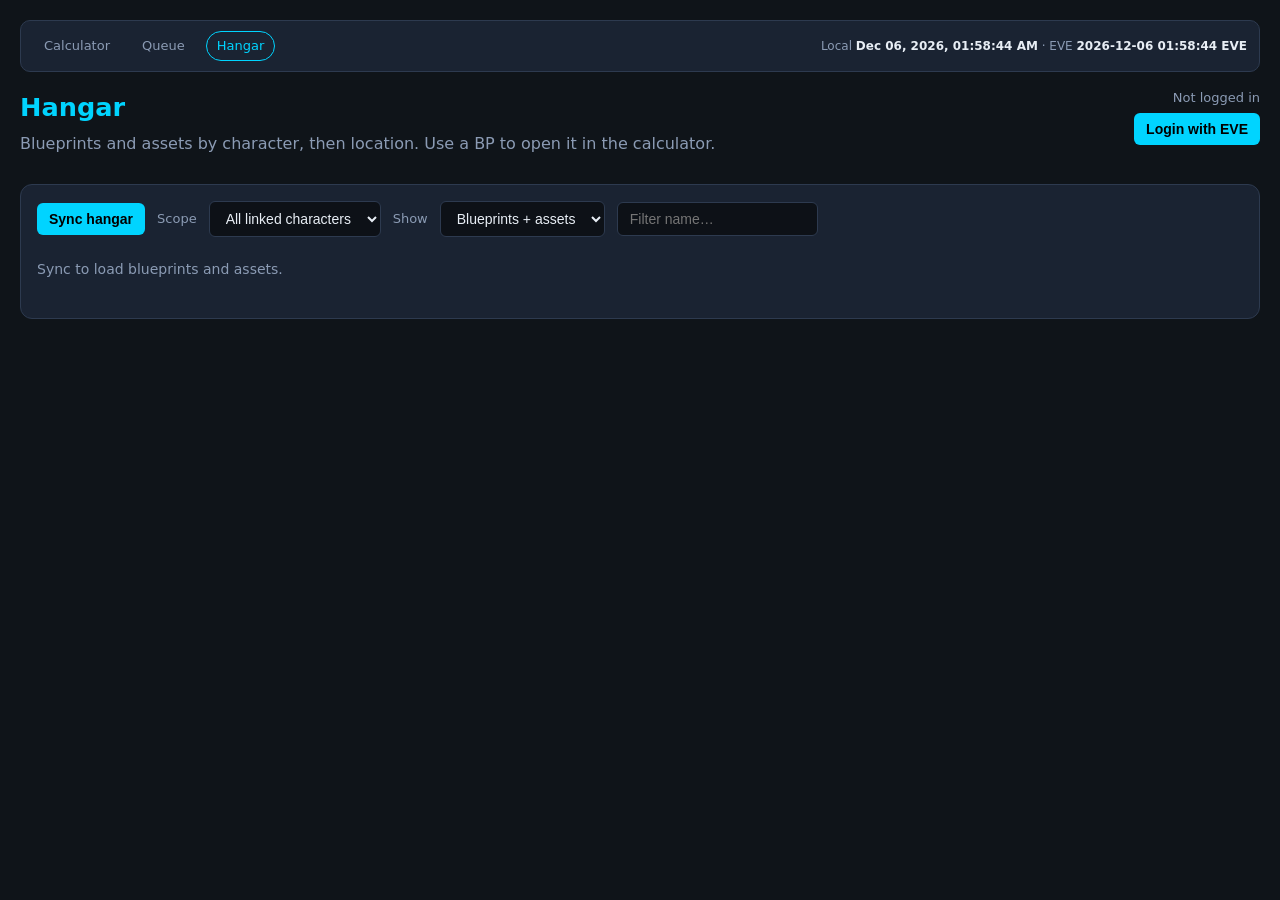
==== hangar.html @ 47788417 "Split Calculator / Queue / Hangar pages; show runs possible from assets. Co-authored-by: Cursor <cur" ====
<!DOCTYPE html>
<html lang="en">
<head>
<meta charset="UTF-8">
<meta name="viewport" content="width=device-width, initial-scale=1.0">
<title>Hangar · EVE Industry</title>
<link rel="stylesheet" href="styles.css?v=20261108h">
</head>
<body data-page="hangar">
<div class="container">
  <nav class="app-nav">
    <a href="index.html" data-nav="calc">Calculator</a>
    <a href="queue.html" data-nav="queue">Queue</a>
    <a href="hangar.html" data-nav="hangar">Hangar</a>
    <span class="clock"><span id="localClock"></span> · <span id="eveClock"></span></span>
  </nav>

  <div class="row" style="justify-content:space-between;align-items:flex-start;">
    <div>
      <h1>Hangar</h1>
      <p class="sub">Blueprints and assets by character, then location. Use a BP to open it in the calculator.</p>
    </div>
    <div style="text-align:right;min-width:260px;">
      <div id="authStatus" class="muted" style="font-size:13px;margin-bottom:6px;">Not logged in</div>
      <div class="row" style="justify-content:flex-end;margin-bottom:0;">
        <select id="characterSelect" hidden title="Linked characters" style="max-width:180px;"></select>
        <button type="button" id="eveLoginBtn" onclick="eveLogin()">Login with EVE</button>
        <button type="button" class="secondary" id="eveAddCharBtn" onclick="eveLogin()" hidden>Add character</button>
        <button type="button" class="ghost" id="eveRemoveCharBtn" onclick="eveRemoveActive()" hidden>Remove</button>
        <button type="button" class="ghost" id="eveLogoutBtn" onclick="eveLogoutAll()" hidden>Logout all</button>
      </div>
    </div>
  </div>

  <div class="panel">
    <div class="row" style="margin-bottom:8px;">
      <button type="button" onclick="refreshHangar()">Sync hangar</button>
      <label>Scope</label>
      <select id="esiSyncScope">
        <option value="all">All linked characters</option>
        <option value="active">Active character</option>
      </select>
      <label>Show</label>
      <select id="hangarView">
        <option value="both">Blueprints + assets</option>
        <option value="bp">Blueprints only</option>
        <option value="assets">Assets only</option>
      </select>
      <input type="search" id="hangarFilter" placeholder="Filter name…" style="min-width:200px;">
      <span id="esiSyncStatus" class="muted"></span>
    </div>
    <div id="hangarRoot"><p class="empty-state">Sync to load blueprints and assets.</p></div>
  </div>
</div>

<script src="config.js?v=20261108h"></script>
<script src="eve-industry-data.js?v=20261108h"></script>
<script src="industry-core.js?v=20261108h"></script>
<script src="auth.js?v=20261108h"></script>
<script src="app-common.js?v=20261108h"></script>
<script>
const Core = window.EveIndustryCore;
const App = window.EveApp;
const SDE = window.EVE_INDUSTRY_SDE;

let bpTypeToRecipes = new Map();
let nameToTypeId = new Map();

function typeName(id) {
  return (SDE && SDE.names && SDE.names[String(id)]) || ('Type ' + id);
}

function rebuildMaps() {
  bpTypeToRecipes = new Map();
  nameToTypeId = new Map();
  if (!SDE) return;
  for (const [id, name] of Object.entries(SDE.names || {})) {
    nameToTypeId.set(String(name).toLowerCase(), Number(id));
  }
  for (const r of SDE.recipes || []) {
    const bp = Number(r.bp);
    const productName = typeName(r.p);
    if (!bpTypeToRecipes.has(bp)) bpTypeToRecipes.set(bp, []);
    bpTypeToRecipes.get(bp).push({
      productName,
      outputQty: r.q,
      materials: r.m || [],
      activity: r.a
    });
  }
}

function recipeForBp(typeId) {
  const list = bpTypeToRecipes.get(Number(typeId)) || [];
  return list[0] || null;
}

function materialNeeded(baseQty, runs, me) {
  return Core.materialNeeded(baseQty, runs, me, 1);
}

function runsForBlueprint(bp) {
  const recipe = recipeForBp(bp.type_id);
  const cache = App.loadEsiCache();
  const assetQty = (cache && cache.assetQty) || {};
  if (!recipe) return { runs: null, limiter: null, known: false };
  const me = Number(bp.material_efficiency) || 0;
  const reqs = {};
  for (const [tid, qty] of recipe.materials) {
    const name = typeName(tid);
    reqs[name] = materialNeeded(qty, 1, recipe.activity === 'r' ? 0 : me);
  }
  const possible = App.runsPossibleFromAssets(reqs, assetQty, nameToTypeId);
  const bpcCap = Number(bp.runs);
  let runs = possible.runs;
  if (bpcCap > 0) runs = Math.min(runs, bpcCap);
  return { runs, limiter: possible.limiter, known: true, bpcCap };
}

function useBlueprint(typeId, me, te, runs) {
  App.setPendingBlueprint({ typeId: Number(typeId), me: Number(me), te: Number(te), runs: Number(runs) });
  window.location.href = 'index.html';
}

function renderHangar() {
  const root = document.getElementById('hangarRoot');
  const cache = App.loadEsiCache();
  if (!cache || (!(cache.blueprints || []).length && !(cache.assets || []).length)) {
    root.innerHTML = '<p class="empty-state">No hangar data yet — sync while logged in.</p>';
    return;
  }
  const view = document.getElementById('hangarView').value;
  const q = (document.getElementById('hangarFilter').value || '').trim().toLowerCase();
  const tree = App.groupHangar(cache, Core);
  if (!tree.length) {
    root.innerHTML = '<p class="empty-state">Nothing to show.</p>';
    return;
  }

  let html = '';
  for (const char of tree) {
    html += `<h3>${char.name}</h3>`;
    if (!char.locations.length) {
      html += '<p class="empty-state">No locations for this character.</p>';
      continue;
    }
    for (const loc of char.locations) {
      let bps = loc.blueprints || [];
      let assets = loc.assets || [];
      if (q) {
        bps = bps.filter((bp) => {
          const recipe = recipeForBp(bp.type_id);
          const product = recipe ? recipe.productName : typeName(bp.type_id);
          return product.toLowerCase().includes(q) || typeName(bp.type_id).toLowerCase().includes(q);
        });
        assets = assets.filter((a) => typeName(a.type_id).toLowerCase().includes(q));
      }
      if (view === 'bp') assets = [];
      if (view === 'assets') bps = [];
      if (!bps.length && !assets.length) continue;

      html += `<div class="loc-block"><h4>${loc.name} <span class="muted">· ${loc.ref ? loc.ref.kind : 'other'}</span></h4>`;

      if (bps.length) {
        html += `<div class="muted" style="margin-bottom:4px;">Blueprints (${bps.length})</div>
          <div class="esi-scroll"><table><thead><tr>
            <th>Product / BP</th><th>ME</th><th>TE</th><th>Runs</th><th>Can run</th><th></th>
          </tr></thead><tbody>`;
        const sorted = [...bps].sort((a, b) => {
          const pa = (recipeForBp(a.type_id) || {}).productName || typeName(a.type_id);
          const pb = (recipeForBp(b.type_id) || {}).productName || typeName(b.type_id);
          return pa.localeCompare(pb);
        });
        for (const bp of sorted.slice(0, 300)) {
          const recipe = recipeForBp(bp.type_id);
          const product = recipe ? recipe.productName : typeName(bp.type_id);
          const me = Number(bp.material_efficiency) || 0;
          const te = Number(bp.time_efficiency) || 0;
          const runs = Number(bp.runs);
          const can = runsForBlueprint(bp);
          const canLabel = !can.known ? '—' : (can.runs + (can.limiter ? ` <span class="muted">(lim ${can.limiter})</span>` : ''));
          html += `<tr>
            <td>${product}${recipe ? '' : ' <span class="muted">(unmapped)</span>'}
              <div class="muted" style="font-size:11px;">${typeName(bp.type_id)} · ${runs === -1 ? 'BPO' : 'BPC ×' + runs}</div></td>
            <td class="qty">${me}</td>
            <td class="qty">${te}</td>
            <td class="qty">${runs === -1 ? '∞' : runs}</td>
            <td class="qty">${canLabel}</td>
            <td>${recipe
              ? `<button type="button" class="ghost" onclick="useBlueprint(${bp.type_id},${me},${te},${runs})">Use in calculator</button>`
              : ''}</td>
          </tr>`;
        }
        html += '</tbody></table></div>';
        if (sorted.length > 300) html += `<p class="muted">Showing 300 of ${sorted.length} blueprints.</p>`;
      }

      if (assets.length) {
        // Aggregate duplicate type stacks in this location for readability.
        const byType = new Map();
        for (const a of assets) {
          const tid = Number(a.type_id);
          byType.set(tid, (byType.get(tid) || 0) + (Number(a.quantity) || 0));
        }
        const rows = [...byType.entries()]
          .map(([tid, qty]) => ({ tid, qty, name: typeName(tid) }))
          .sort((a, b) => b.qty - a.qty || a.name.localeCompare(b.name));
        html += `<div class="muted" style="margin:10px 0 4px;">Assets (${rows.length} types)</div>
          <div class="esi-scroll"><table><thead><tr><th>Item</th><th>Qty</th></tr></thead><tbody>`;
        for (const row of rows.slice(0, 400)) {
          html += `<tr><td>${row.name}</td><td class="qty">${App.formatQty(row.qty)}</td></tr>`;
        }
        html += '</tbody></table></div>';
        if (rows.length > 400) html += `<p class="muted">Showing 400 of ${rows.length} asset types.</p>`;
      }

      html += '</div>';
    }
  }
  root.innerHTML = html || '<p class="empty-state">No rows match this filter.</p>';
}

async function refreshHangar() {
  const status = document.getElementById('esiSyncStatus');
  try {
    await App.syncEsi({
      statusEl: status,
      onDone: () => renderHangar()
    });
  } catch (err) {
    status.innerHTML = `<span class="status-bad">Sync failed:</span> ${err.message}`;
  }
}

async function init() {
  App.markActiveNav();
  App.startClocks();
  rebuildMaps();

  try {
    const handled = await EveAuth.handleRedirectCallback();
    if (handled) {
      document.getElementById('esiSyncStatus').innerHTML =
        '<span class="status-ok">Character linked.</span> Sync hangar to load inventory.';
    }
  } catch (err) {
    document.getElementById('esiSyncStatus').innerHTML =
      `<span class="status-bad">Login failed:</span> ${err.message}`;
  }
  await EveAuth.refreshIfNeeded();
  App.wireAuthChrome({ onCharacterSwitch: renderHangar });
  document.getElementById('hangarView').addEventListener('change', renderHangar);
  document.getElementById('hangarFilter').addEventListener('input', renderHangar);

  const cache = App.loadEsiCache();
  if (cache) {
    document.getElementById('esiSyncStatus').innerHTML =
      `<span class="muted">Cached sync ${App.formatLocal(cache.at)}</span>`;
    renderHangar();
  }
}

if (document.readyState === 'loading') document.addEventListener('DOMContentLoaded', init);
else init();
</script>
</body>
</html>
---- styles.css ----
:root {
  --bg: #0f1419;
  --card: #1a2332;
  --border: #2d3a4f;
  --accent: #00d4ff;
  --accent2: #7c5cff;
  --text: #e8eef5;
  --muted: #8b9bb4;
  --success: #3dd68c;
  --warn: #f5a623;
  --danger: #f07178;
}
* { box-sizing: border-box; }
body {
  font-family: 'Segoe UI', system-ui, sans-serif;
  background: var(--bg);
  color: var(--text);
  margin: 0;
  padding: 20px;
  line-height: 1.5;
}
h1 { color: var(--accent); margin: 0 0 6px; font-size: 1.6rem; }
h2 { color: var(--accent2); border-bottom: 1px solid var(--border); padding-bottom: 6px; margin-top: 0; }
h3 { color: var(--text); margin: 16px 0 8px; font-size: 1.05rem; }
.sub { color: var(--muted); margin: 0 0 16px; }
.container { max-width: 1500px; margin: 0 auto; }
.panel {
  background: var(--card);
  border: 1px solid var(--border);
  border-radius: 12px;
  padding: 16px;
  margin-bottom: 16px;
}
input, select, button, textarea {
  background: #0d1117;
  color: var(--text);
  border: 1px solid var(--border);
  border-radius: 6px;
  padding: 8px 12px;
  font-size: 14px;
}
button {
  background: var(--accent);
  color: #000;
  border: none;
  cursor: pointer;
  font-weight: 600;
}
button:hover { opacity: 0.9; }
button.secondary { background: var(--accent2); color: #fff; }
button.ghost { background: transparent; color: var(--text); border: 1px solid var(--border); }
.row { display: flex; gap: 12px; flex-wrap: wrap; align-items: center; margin-bottom: 12px; }
.row label { color: var(--muted); font-size: 13px; }
.search-wrap { position: relative; flex: 1; min-width: 260px; }
.search-wrap input { width: 100%; }
.suggestions {
  position: absolute; z-index: 20; left: 0; right: 0; top: 100%;
  background: #0d1117; border: 1px solid var(--border); border-radius: 8px;
  max-height: 280px; overflow-y: auto; display: none;
}
.suggestions.open { display: block; }
.suggestions button {
  display: block; width: 100%; text-align: left; background: transparent;
  color: var(--text); border: none; border-radius: 0; font-weight: 400; padding: 8px 12px;
}
.suggestions button:hover, .suggestions button.active { background: #243044; }
.suggestions .meta { color: var(--muted); font-size: 12px; margin-left: 8px; }
.flowchart { display: flex; flex-direction: column; align-items: center; gap: 8px; min-height: 120px; }
.node {
  background: #243044; border: 2px solid var(--accent); border-radius: 10px;
  padding: 10px 14px; min-width: 190px; max-width: 280px; text-align: center;
  cursor: pointer; user-select: none;
  transition: box-shadow 0.12s ease, border-color 0.12s ease, transform 0.12s ease;
}
.node:hover { transform: translateY(-1px); box-shadow: 0 0 0 1px rgba(0, 212, 255, 0.35); }
.node.raw { border-color: var(--success); }
.node.fuel { border-color: var(--warn); }
.node.intermediate { border-color: var(--accent2); }
.node.final { border-color: var(--accent); background: #1e3a5f; }
.node.buy-mode { border-style: dashed; opacity: 0.92; }
.node.selected {
  box-shadow: 0 0 0 2px var(--warn), 0 0 18px rgba(245, 166, 35, 0.25);
  border-color: var(--warn);
}
.node.more { cursor: default; opacity: 0.75; }
.node.more:hover { transform: none; box-shadow: none; }
.node small { color: var(--muted); display: block; font-size: 12px; }
.mode-btn {
  margin-top: 6px; padding: 2px 8px; font-size: 11px; border-radius: 999px;
  background: #0d1117; color: var(--accent); border: 1px solid var(--border); cursor: pointer;
}
.mode-btn.buy { color: var(--warn); }
.arrow { color: var(--muted); font-size: 18px; text-align: center; }
.level { display: flex; gap: 12px; flex-wrap: wrap; justify-content: center; margin: 8px 0; }
table { width: 100%; border-collapse: collapse; margin-top: 8px; }
th, td { padding: 8px 12px; text-align: left; border-bottom: 1px solid var(--border); vertical-align: middle; }
th { color: var(--muted); font-weight: 500; }
.qty { font-variant-numeric: tabular-nums; font-weight: 600; color: var(--accent); }
.isk { font-variant-numeric: tabular-nums; color: var(--success); }
.qty-input { width: 110px; padding: 6px 8px; font-variant-numeric: tabular-nums; }
.mode-select { padding: 4px 8px; font-size: 12px; }
.settings-grid {
  display: grid; grid-template-columns: repeat(auto-fit, minmax(140px, 1fr)); gap: 10px;
}
.settings-grid label { display: block; font-size: 12px; color: var(--muted); margin-bottom: 4px; }
.settings-grid input, .settings-grid select { width: 100%; }
.add-form { display: grid; grid-template-columns: 1fr 1fr; gap: 8px; }
.add-form label { font-size: 12px; color: var(--muted); }
.full { grid-column: 1 / -1; }
.tag {
  display: inline-block; background: #2d3a4f; padding: 2px 8px;
  border-radius: 4px; font-size: 12px; margin: 2px;
}
.status-ok { color: var(--success); }
.status-bad { color: var(--danger); }
.muted { color: var(--muted); }
.stats { display: flex; gap: 16px; flex-wrap: wrap; margin-bottom: 8px; }
.stat { background: #0d1117; border: 1px solid var(--border); border-radius: 8px; padding: 8px 12px; min-width: 120px; }
.stat b { display: block; color: var(--accent); font-size: 1.2rem; }
.stat b.neg { color: var(--danger); }
.pill-row { display: flex; gap: 8px; flex-wrap: wrap; margin-bottom: 10px; }
.pill {
  border: 1px solid var(--border); background: #0d1117; color: var(--muted);
  border-radius: 999px; padding: 4px 10px; font-size: 12px; cursor: pointer;
}
.pill.active { border-color: var(--accent); color: var(--accent); }
a.pill { text-decoration: none; display: inline-block; }
#knownList { max-height: 220px; overflow-y: auto; }
.three-col { display: grid; grid-template-columns: 1.1fr 1fr 1fr; gap: 16px; }
.hint {
  background: #0d1117; border: 1px dashed var(--border); border-radius: 8px;
  padding: 10px 12px; font-size: 13px; color: var(--muted); margin-bottom: 12px;
}
.empty-state { color: var(--muted); font-size: 14px; padding: 8px 0; }
.icon-btn {
  padding: 4px 8px; font-size: 12px; background: transparent;
  color: var(--muted); border: 1px solid var(--border);
}
.icon-btn:hover { color: var(--danger); border-color: var(--danger); }
.esi-scroll { max-height: 420px; overflow: auto; margin-top: 8px; }
.esi-scroll.tall { max-height: 70vh; }
.esi-scroll table { margin-top: 0; font-size: 13px; }
.esi-scroll th { position: sticky; top: 0; background: var(--card); z-index: 1; }
.esi-tabs { display: flex; gap: 6px; flex-wrap: wrap; margin: 10px 0 0; }
.esi-tabs .pill { margin: 0; }
.esi-pane[hidden] { display: none !important; }
.profit-bar { display: flex; gap: 16px; flex-wrap: wrap; margin-top: 8px; }
.dev-only { display: none; }
body.dev .dev-only { display: block; }
.site-footer {
  margin-top: 24px;
  padding-top: 12px;
  border-top: 1px solid var(--border);
  color: var(--muted);
  font-size: 12px;
  display: flex;
  justify-content: space-between;
  gap: 12px;
  flex-wrap: wrap;
}
.site-footer button {
  background: transparent;
  color: var(--muted);
  border: none;
  padding: 0;
  font-size: 12px;
  font-weight: 400;
  cursor: pointer;
  text-decoration: underline;
}
.app-nav {
  display: flex;
  flex-wrap: wrap;
  gap: 10px;
  align-items: center;
  margin: 0 0 16px;
  padding: 10px 12px;
  background: var(--card);
  border: 1px solid var(--border);
  border-radius: 10px;
}
.app-nav a {
  color: var(--muted);
  text-decoration: none;
  padding: 4px 10px;
  border-radius: 999px;
  border: 1px solid transparent;
  font-size: 13px;
}
.app-nav a:hover { color: var(--text); border-color: var(--border); }
.app-nav a.active {
  color: var(--accent);
  border-color: var(--accent);
}
.app-nav .clock {
  margin-left: auto;
  color: var(--muted);
  font-size: 12px;
  font-variant-numeric: tabular-nums;
}
.app-nav .clock strong { color: var(--text); font-weight: 600; }
.loc-block {
  border: 1px solid var(--border);
  border-radius: 8px;
  padding: 10px 12px;
  margin: 8px 0 12px;
  background: #0d1117;
}
.loc-block h4 {
  margin: 0 0 8px;
  font-size: 14px;
  color: var(--accent);
}
.job-done { opacity: 0.65; }
.job-soon td { background: rgba(245, 166, 35, 0.08); }
@media (max-width: 1100px) { .three-col { grid-template-columns: 1fr; } }
@media (max-width: 980px) { .add-form { grid-template-columns: 1fr; } }
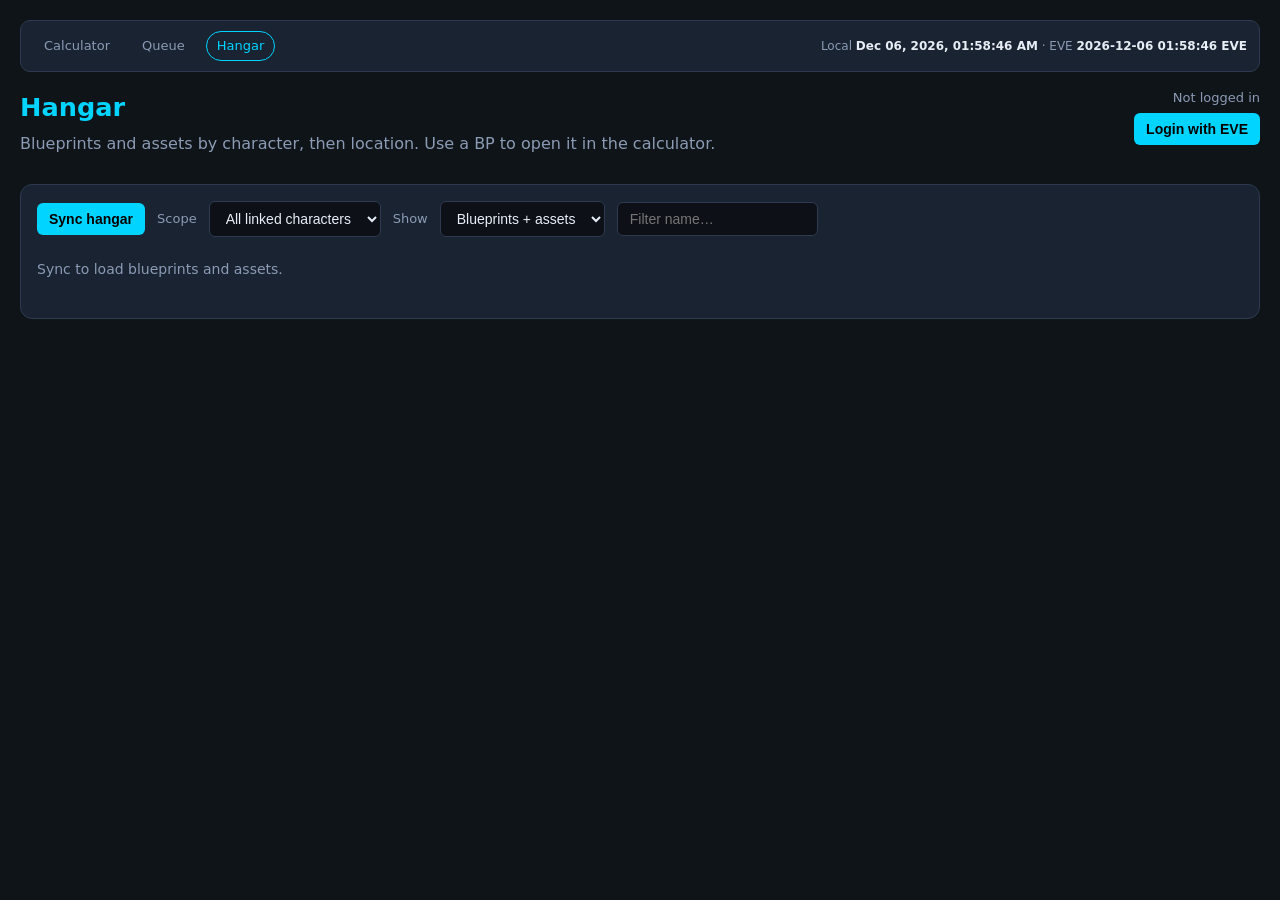
==== commit b365aa9e: "Resolve hangar item names via ESI and fix untagged character rows. Co-authored-by: Cursor <cursorage" ====
--- a/hangar.html
+++ b/hangar.html
@@ -4,7 +4,7 @@
 <meta charset="UTF-8">
 <meta name="viewport" content="width=device-width, initial-scale=1.0">
 <title>Hangar · EVE Industry</title>
-<link rel="stylesheet" href="styles.css?v=20261108h">
+<link rel="stylesheet" href="styles.css?v=20261108i">
 </head>
 <body data-page="hangar">
 <div class="container">
@@ -53,11 +53,11 @@
   </div>
 </div>
 
-<script src="config.js?v=20261108h"></script>
-<script src="eve-industry-data.js?v=20261108h"></script>
-<script src="industry-core.js?v=20261108h"></script>
-<script src="auth.js?v=20261108h"></script>
-<script src="app-common.js?v=20261108h"></script>
+<script src="config.js?v=20261108i"></script>
+<script src="eve-industry-data.js?v=20261108i"></script>
+<script src="industry-core.js?v=20261108i"></script>
+<script src="auth.js?v=20261108i"></script>
+<script src="app-common.js?v=20261108i"></script>
 <script>
 const Core = window.EveIndustryCore;
 const App = window.EveApp;
@@ -67,7 +67,7 @@
 let nameToTypeId = new Map();
 
 function typeName(id) {
-  return (SDE && SDE.names && SDE.names[String(id)]) || ('Type ' + id);
+  return App.getTypeName(id);
 }
 
 function rebuildMaps() {
@@ -256,6 +256,9 @@
   if (cache) {
     document.getElementById('esiSyncStatus').innerHTML =
       `<span class="muted">Cached sync ${App.formatLocal(cache.at)}</span>`;
+    try {
+      await App.resolveMissingTypeNames(App.collectTypeIdsFromCache(cache));
+    } catch {}
     renderHangar();
   }
 }
